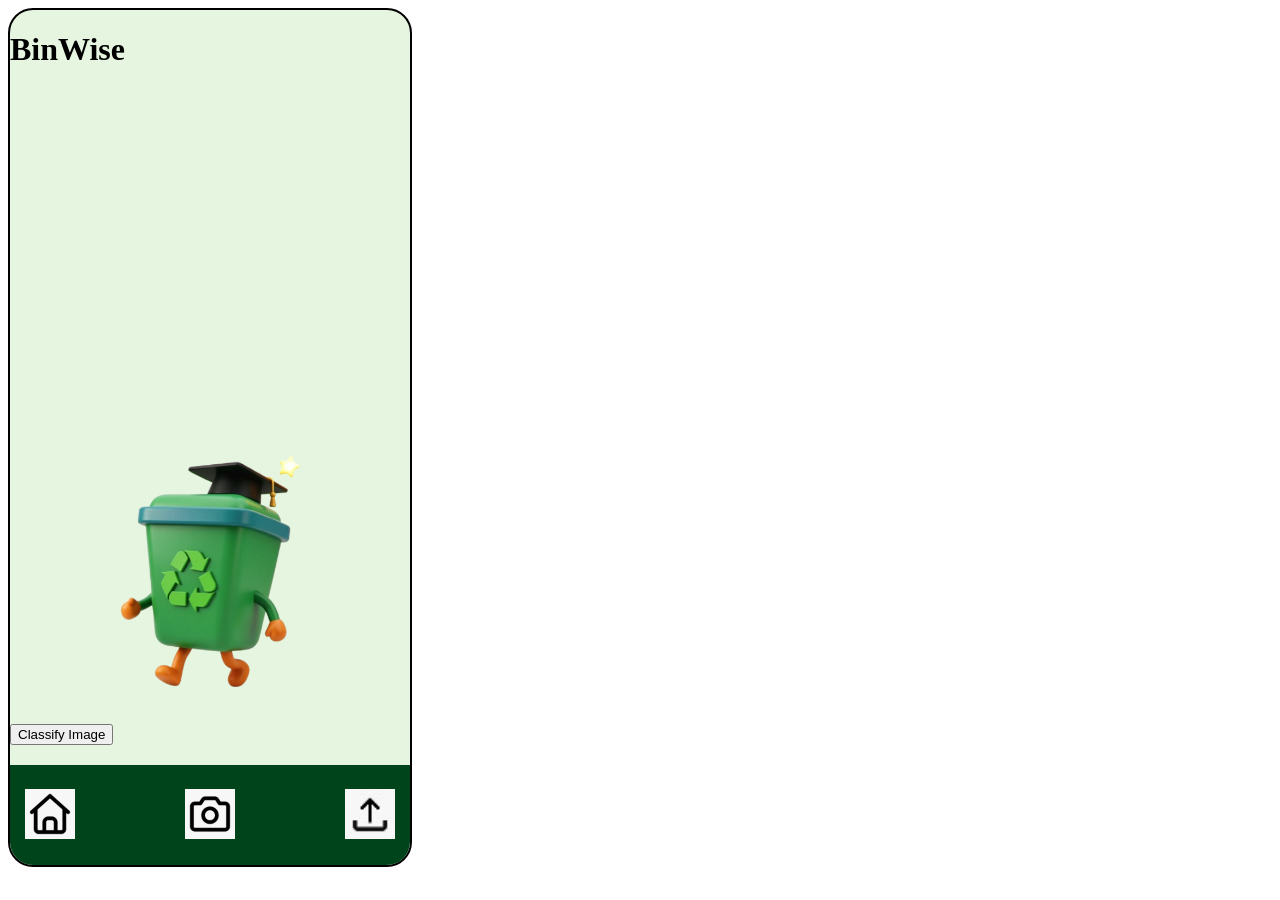
==== index.html @ 57f7bece "complete replication of existing UI" ====
<!DOCTYPE html>
<html lang="en">
<head>
    <meta charset="UTF-8">
    <meta name="viewport" content="width=device-width, initial-scale=1.0">
    <link rel="stylesheet" href="./style.css">
    <title>Document</title>
</head>
<body>
    <div class="mobile-container">
        <header id="header">
            <h1>BinWise</h1>
        </header>
        <main>
            <div class="icon">
                <img id="hero" src="./images/download.png" alt="">
            </div>
            <div id="classify">
                <button id="classifyBtn">Classify Image</button>
            </div>
            <div>
                <input type="file" id="imageInput" accept="image/*" style="display: none;">
            </div>
            <div id="previewContainer" style="margin-top:20px;">
                <img id="imagePreview" src="" alt="Image Preview"
                     style="display:none; border:1px solid #ccc; padding:5px;">
            </div>
            <div id="result" style="margin-top:20px; display: none">
                <p><strong>Bin:</strong> <span id="bin"></span></p>
                <p><strong>Category:</strong> <span id="category"></span></p>
                <p><strong>Explanation:</strong> <span id="explanation"></span></p>
            </div>
            <footer class="footer">
                <button class="footer-btn">
                    <img src="./images/home.jpeg" alt="Home">
                </button>
                <button class="footer-btn">
                    <img src="./images/photo.jpeg" alt="Photos">
                </button>
                <button class="footer-btn" id="uploadButton">
                    <img id="uploadIcon" src="./images/upload.jpeg" alt="Upload">
                </button>
            </footer>
        </main>

        <!-- app.js must load before frontend_ui.js -->
        <script src="./index.js"></script>
    </div>
</body>
</html>
---- style.css ----
.header {
            height: 100px;
        }


        #hero{
            height: 300px;
            width: auto;
        }


        .footer img {
            width: 50px;
            height: auto;
        }


        .footer div {
            height: max-content;
            padding: 0;
        }


        #hidden {
            display: none;
        }


        .footer {
            height: 100px;
            background-color: #00441b;
            display: flex;
            justify-content: space-between; 
            align-items: center; 
            width: 100%; 
            padding: 0; 
        }


        .footer img {
            height: 50px; 
            margin: 0 15px;
        }



        .mobile-container{
            width: 390px;
            display: flex;
            flex-direction: column;
            justify-content: space-between;
            height: 844px;
            border: 2px solid black;
            background-color: #e5f5e0;
            overflow-y: auto;
            border-radius: 25px;
        }
        

        @media (min-width: 768px) {
            .mobile-container {
                height: 95vh;
                border: 2px solid black;
            }
            #hero{
                height: 300px;
                width: auto;
            }
        }

        @media (min-width: 1024px) {
            .mobile-container {
            width: 400px;
            }
        }


        #result {
            transition: opacity 0.5s ease-in;
            padding: 15px;
            border-radius: 8px;
            background-color: rgba(255, 255, 255, 0.5); 
        }

        .footer-btn {
            background: none;
            border: none;
            cursor: pointer;
            padding: 0; 
        }

        .footer-btn img {
            width: 50px; 
            height: 50px;
            object-fit: contain;
        }

        .icon {
            display: flex;
            justify-content: center;
            align-items: center;
        }
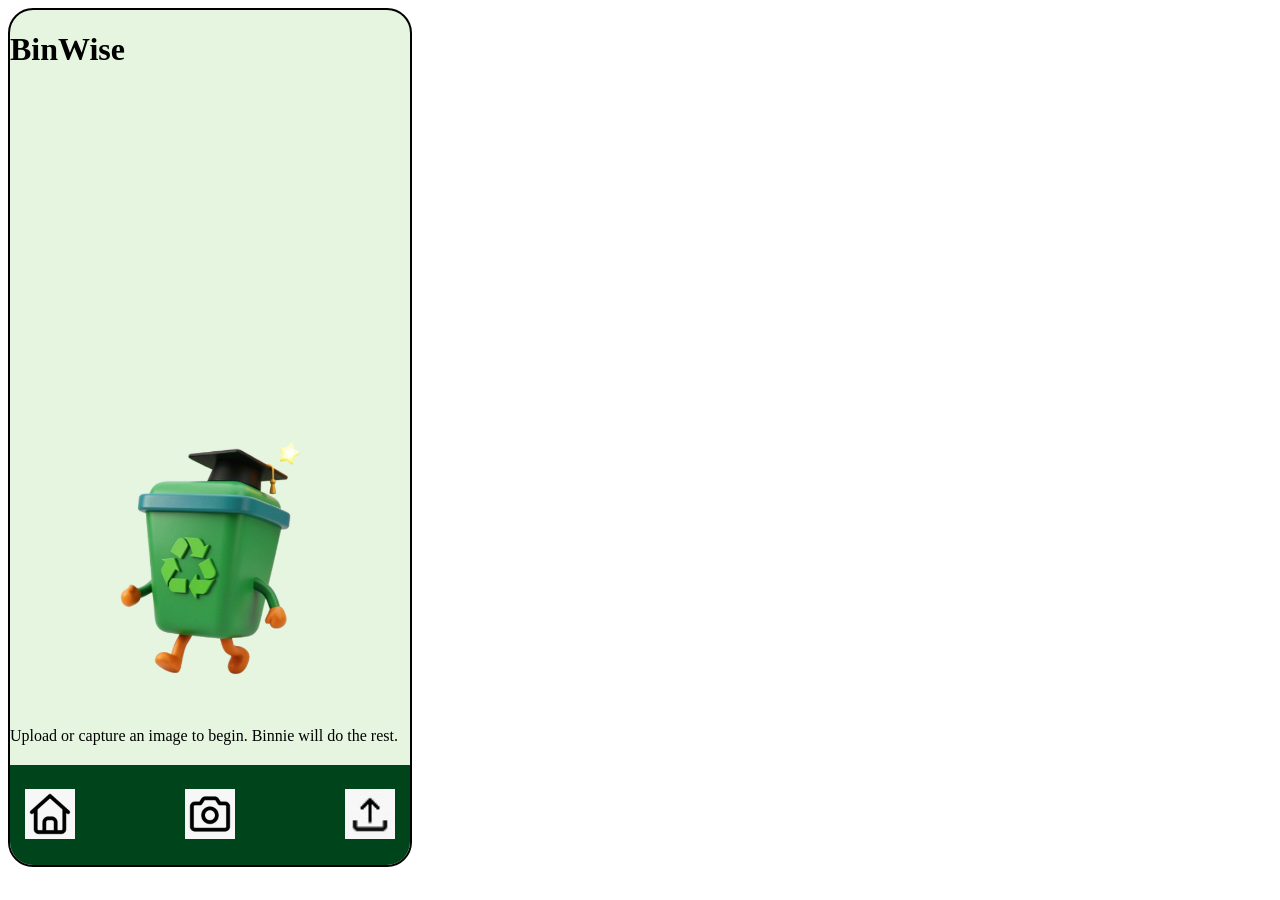
==== commit 6f144281: "modify Readme to provide direction" ====
--- a/index.html
+++ b/index.html
@@ -15,7 +15,10 @@
             <div class="icon">
                 <img id="hero" src="./images/download.png" alt="">
             </div>
-            <div id="classify">
+            <div class="hero-text">
+                <p>Upload or capture an image to begin. Binnie will do the rest.</p>
+            </div>
+            <div id="classify" class="hidden">
                 <button id="classifyBtn">Classify Image</button>
             </div>
             <div>
--- a/style.css
+++ b/style.css
@@ -21,7 +21,7 @@
         }
 
 
-        #hidden {
+        .hidden {
             display: none;
         }
 
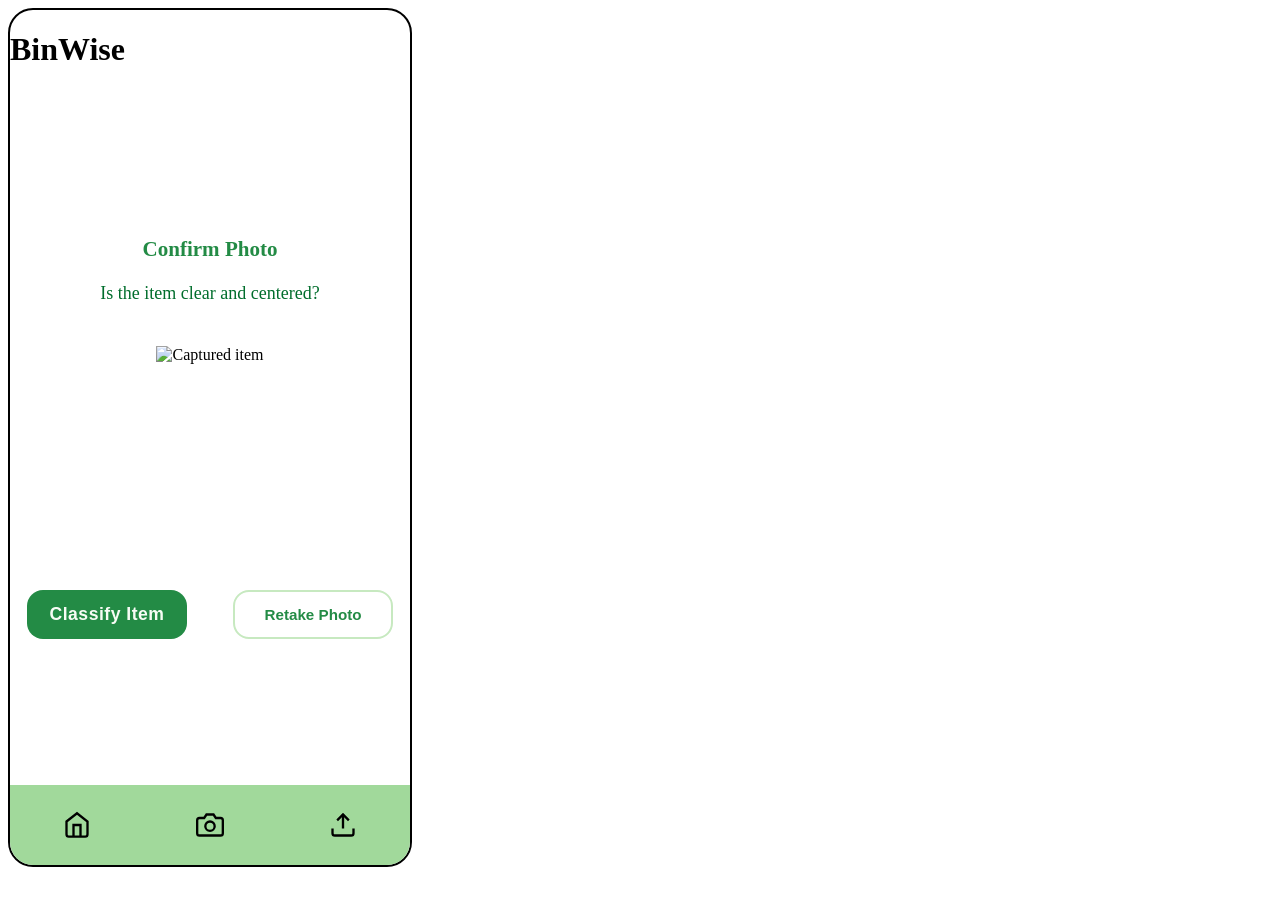
==== commit 72593e0e: "complete design for home and preview pages" ====
--- a/index.html
+++ b/index.html
@@ -7,44 +7,64 @@
     <title>Document</title>
 </head>
 <body>
+
+
     <div class="mobile-container">
         <header id="header">
             <h1>BinWise</h1>
         </header>
+
+
         <main>
-            <div class="icon">
-                <img id="hero" src="./images/download.png" alt="">
+            <div id="input-view" class="view hidden">
+                <div class="icon">
+                    <img id="hero" src="./images/download.png" alt="">
+                </div>
+                <div class="hero-text">
+                    <p><strong>Upload</strong> or <strong>capture an image</strong> to begin. Binnie will do the rest.</p>
+                </div>
             </div>
-            <div class="hero-text">
-                <p>Upload or capture an image to begin. Binnie will do the rest.</p>
+
+
+            <div id="preview-view" class="preview-card preview-view view hidden">
+                <div class="preview-text">
+                    <h3 id="preview-heading">Confirm Photo</h3>
+                    <p>Is the item clear and centered?</p>
+                </div>
+                <div class="image-frame">
+                    <img id="imagePreview" src="./images/trash.jpg" alt="Captured item">
+                </div>
+                <div class="preview-actions">
+                    <button id="classifyBtn" class="btn-primary">
+                        <span>Classify Item</span>
+                    </button>
+                    <button id="retakeBtn" class="btn-ghost">Retake Photo</button>
+                </div>
             </div>
-            <div id="classify" class="hidden">
-                <button id="classifyBtn">Classify Image</button>
-            </div>
-            <div>
-                <input type="file" id="imageInput" accept="image/*" style="display: none;">
-            </div>
-            <div id="previewContainer" style="margin-top:20px;">
-                <img id="imagePreview" src="" alt="Image Preview"
-                     style="display:none; border:1px solid #ccc; padding:5px;">
-            </div>
-            <div id="result" style="margin-top:20px; display: none">
-                <p><strong>Bin:</strong> <span id="bin"></span></p>
-                <p><strong>Category:</strong> <span id="category"></span></p>
-                <p><strong>Explanation:</strong> <span id="explanation"></span></p>
-            </div>
+
+            <div id="results-view" class=" hidden view">
+                <h2>Classification Results</h2>
+                    <div class="result-card">
+                        <p><strong>Bin:</strong> <span id="bin"></span></p>
+                        <p><strong>Category:</strong> <span id="category"></span></p>
+                        <p><strong>Explanation:</strong> <span id="explanation"></span></p>
+                    </div>
+                    <button id="resetBtn">Upload Another</button>
+                </div>
+            </main>
+
+
             <footer class="footer">
                 <button class="footer-btn">
-                    <img src="./images/home.jpeg" alt="Home">
+                     <svg id="btn-home" viewBox="0 0 24 24"><path d="M3 9l9-7 9 7v11a2 2 0 0 1-2 2H5a2 2 0 0 1-2-2z"></path><polyline points="9 22 9 12 15 12 15 22"></polyline></svg>
                 </button>
                 <button class="footer-btn">
-                    <img src="./images/photo.jpeg" alt="Photos">
+                        <svg id="btn-camera" viewBox="0 0 24 24"><path d="M23 19a2 2 0 0 1-2 2H3a2 2 0 0 1-2-2V8a2 2 0 0 1 2-2h4l2-3h6l2 3h4a2 2 0 0 1 2 2z"></path><circle cx="12" cy="13" r="4"></circle></svg>
                 </button>
                 <button class="footer-btn" id="uploadButton">
-                    <img id="uploadIcon" src="./images/upload.jpeg" alt="Upload">
+                        <svg id="btn-upload" viewBox="0 0 24 24"><path d="M21 15v4a2 2 0 0 1-2 2H5a2 2 0 0 1-2-2v-4"></path><polyline points="17 8 12 3 7 8"></polyline><line x1="12" y1="3" x2="12" y2="15"></line></svg>
                 </button>
             </footer>
-        </main>
 
         <!-- app.js must load before frontend_ui.js -->
         <script src="./index.js"></script>
--- a/style.css
+++ b/style.css
@@ -1,3 +1,23 @@
+        :root {
+    
+    --green-100: #f7fcf5;
+    --green-200: #e5f5e0;
+    --green-300: #c7e9c0;
+    --green-400: #a1d99b;
+    --green-500: #74c476; 
+    --green-600: #41ab5d;
+    --green-700: #238b45;
+    --green-800: #006d2c;
+    --green-900: #00441b; 
+
+    --bg-main: var(--green-100);
+    --primary-action: var(--green-600);
+    --text-primary: var(--green-900);
+    --card-shadow: rgba(0, 68, 27, 0.1);
+}
+        
+        
+        
         .header {
             height: 100px;
         }
@@ -25,15 +45,18 @@
             display: none;
         }
 
+        #hidden {
+            display: none;
+        }
+
 
         .footer {
-            height: 100px;
-            background-color: #00441b;
-            display: flex;
-            justify-content: space-between; 
+            height: 80px;
+            background-color: #a1d99b;
+            display: flex;
+            justify-content: space-around; 
             align-items: center; 
             width: 100%; 
-            padding: 0; 
         }
 
 
@@ -49,9 +72,9 @@
             display: flex;
             flex-direction: column;
             justify-content: space-between;
-            height: 844px;
+            height: 604px;
             border: 2px solid black;
-            background-color: #e5f5e0;
+            background-color: --var(--green-100);
             overflow-y: auto;
             border-radius: 25px;
         }
@@ -87,16 +110,114 @@
             border: none;
             cursor: pointer;
             padding: 0; 
-        }
-
-        .footer-btn img {
-            width: 50px; 
+            width: 50px;
             height: 50px;
-            object-fit: contain;
         }
 
         .icon {
             display: flex;
             justify-content: center;
             align-items: center;
-        }+        }
+
+        .hero-text {
+            font-size: 24px;
+            color: #006d2c;
+            text-align: center;
+        }
+
+        .image-frame {
+            width: 250px;
+            height: 200px;
+            border-radius: 16px;
+            overflow: hidden;
+            margin-bottom: 24px;
+        }
+
+        .preview-view {
+            display: flex;
+            height: 100%;
+            flex-direction: column;
+            justify-content: center;
+            align-items: center;
+            text-align: center;
+        }
+
+
+
+        .footer-btn {
+            width: 28px;
+            height: 28px;
+            stroke: black;
+            stroke-width: 2;
+            fill: none;
+            cursor: pointer;
+        }
+
+        .preview-text {
+            text-align: center;
+            margin-bottom: 24px;
+            padding: 0 10px;
+            text-align: center;
+            font-size: 18px;
+            margin-bottom: 24px;
+            color: var(--green-800);
+        }
+
+        #preview-heading {
+            color: var(--green-700);
+        }
+
+
+    .preview-actions {
+        display: flex;
+        flex-direction: row;
+        gap: 12px;
+        width: 100%;
+        margin: 20px;
+        justify-content: space-around;
+    }
+
+    .btn-primary {
+        background-color: var(--green-700);
+        color: var(--green-100); 
+        border: none;
+        width: 40%;
+        padding: 10px;
+        border-radius: 16px;
+        font-size: 1.1rem;
+        font-weight: 700;
+        letter-spacing: 0.5px;
+        cursor: pointer;
+        transition: all 0.2s ease;
+        display: flex;
+        justify-content: center;
+        align-items: center;
+        gap: 8px;
+    }
+
+    /* Hover/Active States for immediate feedback */
+    .btn-primary:active {
+        transform: scale(0.96); /* Tactile "sink" effect when pressed */
+        background-color: var(--green-800);
+        box-shadow: 0 2px 6px rgba(0, 68, 27, 0.3);
+    }
+
+    /* The "Safety Net" Button */
+    .btn-ghost {
+        background: transparent;
+        color: var(--green-700);
+        border: 2px solid var(--green-300);
+        padding: 14px;
+        width: 40%;
+        border-radius: 16px;
+        font-size: 0.95rem;
+        font-weight: 600;
+        cursor: pointer;
+        transition: background 0.2s ease;
+    }   
+
+    .btn-ghost:active {
+        background-color: var(--green-200);
+        border-color: var(--green-400);
+    }
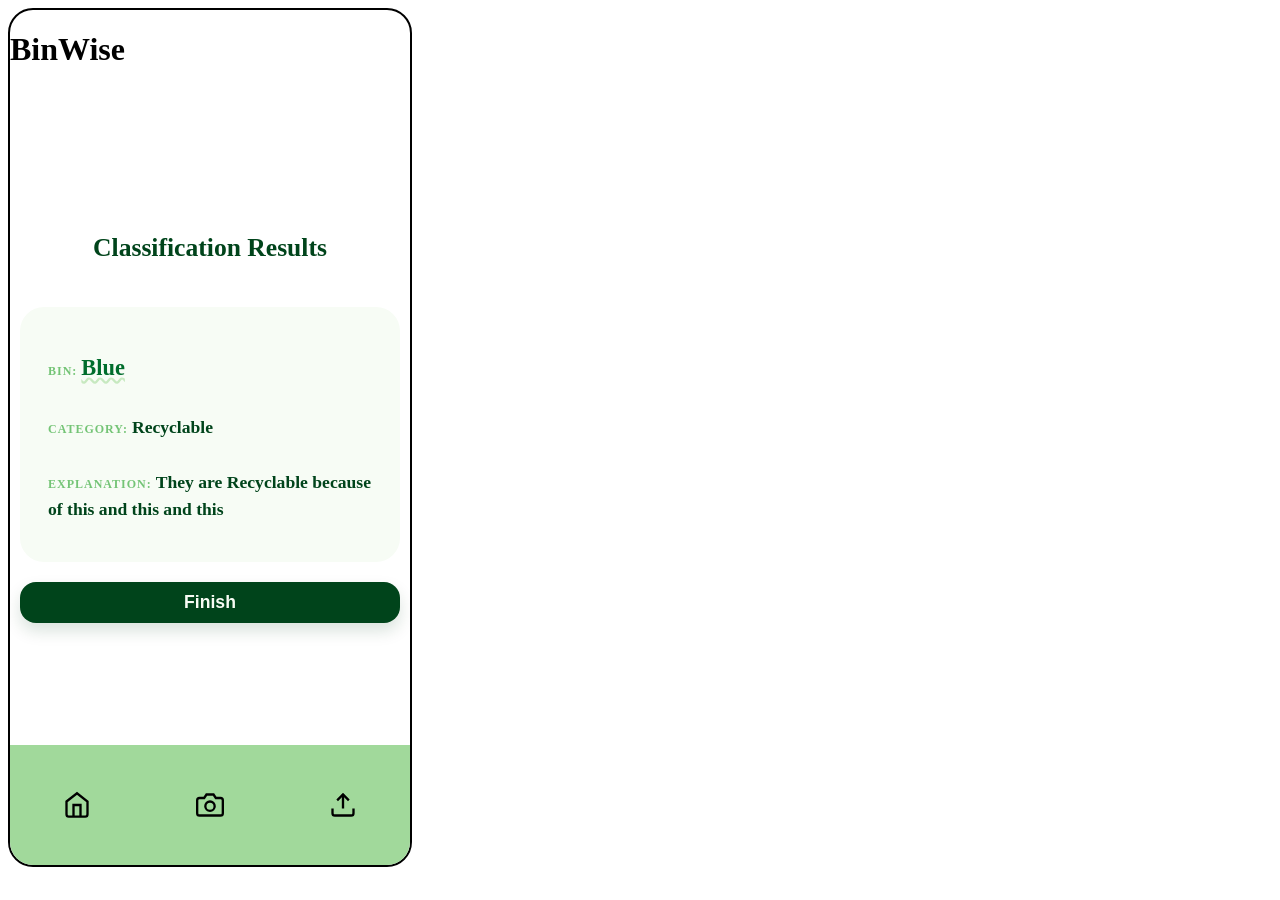
==== commit d7623fa7: "complete implementing the results page UI" ====
--- a/index.html
+++ b/index.html
@@ -16,6 +16,18 @@
 
 
         <main>
+
+            <dialog id="congrats-dialog" class="modal-content">
+                <button id="closeModal" class="star-close">&#9733;</button>
+
+                <div class="modal-body">
+                    <h2>Congrats!</h2>
+                    <img src="./images/splash.jpeg" alt="">
+                    <p>A Recyclable at a time saves lives!</p>
+                </div>
+            </dialog>
+
+
             <div id="input-view" class="view hidden">
                 <div class="icon">
                     <img id="hero" src="./images/download.png" alt="">
@@ -42,15 +54,19 @@
                 </div>
             </div>
 
-            <div id="results-view" class=" hidden view">
+            <div id="results-view" class=" view">
                 <h2>Classification Results</h2>
-                    <div class="result-card">
-                        <p><strong>Bin:</strong> <span id="bin"></span></p>
-                        <p><strong>Category:</strong> <span id="category"></span></p>
-                        <p><strong>Explanation:</strong> <span id="explanation"></span></p>
-                    </div>
-                    <button id="resetBtn">Upload Another</button>
+                <div class="result-card">
+                    <p><strong>Bin:</strong> <span id="bin">Blue</span></p>
+                    <p><strong>Category:</strong> <span id="category">Recyclable</span></p>
+                    <p><strong>Explanation:</strong> <span id="explanation">They are Recyclable because of this and this and this</span></p>
                 </div>
+                <div class="actions-footer">
+                    <button id="finishBtn" class="btn-primary-large"> Finish</button>
+                </div>
+            </div>
+
+
             </main>
 
 
--- a/style.css
+++ b/style.css
@@ -1,20 +1,20 @@
         :root {
     
-    --green-100: #f7fcf5;
-    --green-200: #e5f5e0;
-    --green-300: #c7e9c0;
-    --green-400: #a1d99b;
-    --green-500: #74c476; 
-    --green-600: #41ab5d;
-    --green-700: #238b45;
-    --green-800: #006d2c;
-    --green-900: #00441b; 
-
-    --bg-main: var(--green-100);
-    --primary-action: var(--green-600);
-    --text-primary: var(--green-900);
-    --card-shadow: rgba(0, 68, 27, 0.1);
-}
+            --green-100: #f7fcf5;
+            --green-200: #e5f5e0;
+            --green-300: #c7e9c0;
+            --green-400: #a1d99b;
+            --green-500: #74c476; 
+            --green-600: #41ab5d;
+            --green-700: #238b45;
+            --green-800: #006d2c;
+            --green-900: #00441b; 
+
+            --bg-main: var(--green-100);
+            --primary-action: var(--green-600);
+            --text-primary: var(--green-900);
+            --card-shadow: rgba(0, 68, 27, 0.1);
+        }
         
         
         
@@ -41,17 +41,10 @@
         }
 
 
-        .hidden {
-            display: none;
-        }
-
-        #hidden {
-            display: none;
-        }
 
 
         .footer {
-            height: 80px;
+            height: 120px;
             background-color: #a1d99b;
             display: flex;
             justify-content: space-around; 
@@ -220,4 +213,98 @@
     .btn-ghost:active {
         background-color: var(--green-200);
         border-color: var(--green-400);
-    }+    }
+
+    #results-view {
+        display: flex;
+        flex-direction: column;
+        gap: 20px;
+        justify-content: space-between;
+        padding: 10px;
+    }
+
+    #results-view h2 {
+        color: var(--green-900);
+        font-size: 1.6rem;
+        font-weight: 800;
+        margin-bottom: 24px;
+        text-align: center;
+    }
+
+    .result-card {
+        border-radius: 24px;
+        padding: 28px;
+        background: var(--green-100);
+    }
+
+    .result-card p {
+        margin: 16px 0;
+        color: var(--green-900);;
+        font-size: 1rem;
+        line-height: 1.5;
+        border-bottom: 1px solid var(--green-100);
+        padding-bottom: 12px;
+    }
+
+    .result-card p:last-child {
+        border-bottom: none;
+        margin-bottom: 0;
+    }
+
+    .result-card strong {
+        text-transform: uppercase;
+        font-size: 0.75rem;
+        color: var(--green-500);
+        letter-spacing: 1px;
+    }
+
+    .result-card span {
+        color: var(--green-900);
+        font-weight: 700;
+        font-size: 1.1rem;
+    }
+
+    #bin {
+        font-size: 1.4rem;
+        color: var(--green-800);
+        text-decoration: underline wavy var(--green-300);
+    }   
+
+    .actions-footer {
+        width: 100%;
+        max-width: 380px;
+    }   
+
+    .btn-primary-large {
+        background-color: var(--green-900);
+        color: var(--green-100);
+        border: none;
+        width: 100%;
+        padding: 10px;
+        border-radius: 16px;
+        font-size: 1.1rem;
+        font-weight: 700;
+        cursor: pointer;
+        box-shadow: 0 8px 16px rgba(0, 68, 27, 0.15);
+        transition: all 0.2s ease;
+    }
+
+    .btn-primary-large:active {
+        transform: scale(0.96);
+        background-color: #003314;
+    }
+
+
+
+
+
+
+
+
+        .hidden {
+            display: none;
+        }
+
+        #hidden {
+            display: none;
+        }
